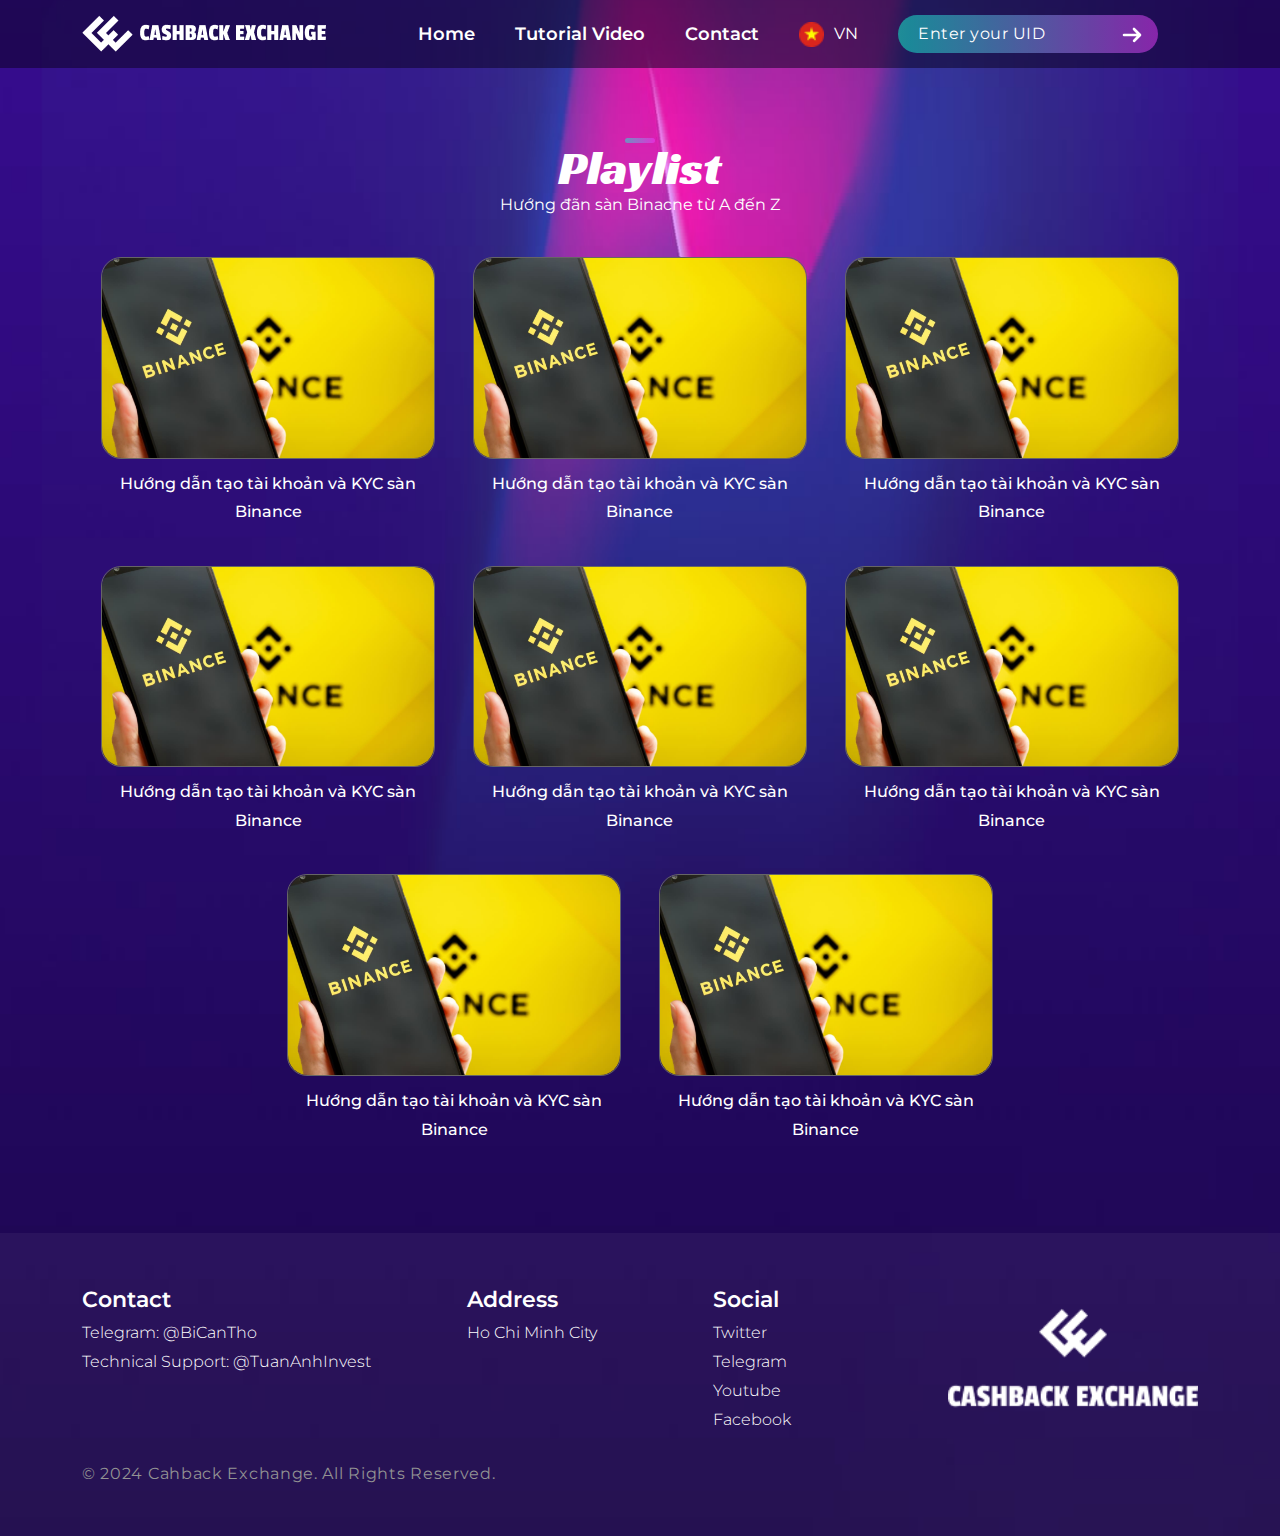
==== show-playlist.html @ 356c6196 "update 25.9" ====
<!DOCTYPE html>
<html lang="en">
  <head>
    <meta charset="UTF-8" />
    <meta name="viewport" content="width=device-width, initial-scale=1.0" />
    <link rel="stylesheet" href="./bootstrap/css/bootstrap.min.css" />
    <link rel="preconnect" href="https://fonts.googleapis.com" />
    <link rel="preconnect" href="https://fonts.gstatic.com" crossorigin />
    <link
      href="https://fonts.googleapis.com/css2?family=Inter:ital,opsz,wght@0,14..32,100..900;1,14..32,100..900&display=swap"
      rel="stylesheet"
    />
    <link rel="preconnect" href="https://fonts.googleapis.com" />
    <link rel="preconnect" href="https://fonts.gstatic.com" crossorigin />
    <link
      href="https://fonts.googleapis.com/css2?family=Montserrat:ital,wght@0,100..900;1,100..900&display=swap"
      rel="stylesheet"
    />
    <link rel="preconnect" href="https://fonts.googleapis.com" />
    <link rel="preconnect" href="https://fonts.gstatic.com" crossorigin />
    <link
      href="https://fonts.googleapis.com/css2?family=Montserrat:ital,wght@0,100..900;1,100..900&family=Racing+Sans+One&display=swap"
      rel="stylesheet"
    />
    <script src="https://cdnjs.cloudflare.com/ajax/libs/jquery/3.6.1/jquery.min.js"></script>
    <link rel="stylesheet" href="swiper/swiper-bundle.min.css" />
    <link rel="stylesheet" href="bootstrap/css/bootstrap.min.css" />
    <script src="bootstrap/js/bootstrap.min.js"></script>
    <link rel="stylesheet" href="./css/main.css" />
    <title>Document</title>
  </head>
  <body>
    <main>
      <!-- HEADER  -->
      <header>
        <div class="container">
          <div class="header-container d-flex justify-content-between">
            <div class="header-left">
              <div class="header-logo">
                <a href="">
                  <img src="./image/Logo.png" alt="" />
                </a>
              </div>
            </div>
            <div class="header-right d-flex">
              <ul class="d-none d-lg-flex header-menu">
                <li><a class="menu-item" href="">Home</a></li>
                <li><a class="menu-item" href="">Tutorial Video</a></li>
                <li><a class="menu-item" href="">Contact</a></li>
              </ul>
              <div class="language-switcher">
                <div
                  class="language"
                  id="vi-language"
                  onclick="switchLanguage('en')"
                >
                  <img src="image/VN.png" alt="Vietnamese Flag" />
                  <span>VN</span>
                </div>
                <div
                  class="language"
                  id="en-language"
                  onclick="switchLanguage('vi')"
                  style="display: none"
                >
                  <img src="image/EN.png" alt="English Flag" />
                  <span>EN</span>
                </div>
              </div>

              <div class="box-enter-id d-none d-lg-block position-relative">
                <div class="form-enter-id">
                  <input
                    type="text"
                    class="header-button"
                    placeholder="Enter your UID"
                  />
                  <button
                    class="position-absolute"
                    data-bs-toggle="modal"
                    data-bs-target="#popup-enter-your-id"
                    aria-controls="popup-enter-your-id"
                  >
                    <svg
                      fill="#fff"
                      width="20px"
                      height="20px"
                      viewBox="0 0 0.375 0.375"
                      xmlns="http://www.w3.org/2000/svg"
                      id="arrow"
                    >
                      <path
                        d="M0.207 0.057a0.025 0.025 0 0 1 0.035 0l0.113 0.113a0.025 0.025 0 0 1 0 0.035l-0.113 0.113a0.025 0.025 0 0 1 -0.035 -0.035L0.275 0.213H0.038a0.025 0.025 0 0 1 0 -0.05H0.275L0.207 0.093a0.025 0.025 0 0 1 0 -0.035"
                      />
                    </svg>
                  </button>
                </div>
              </div>
              <div class="header-action-group">
                <div
                  id="menu-mobile-btn"
                  class="d-block d-xl-none d-lg-none header-action-item"
                  type="button"
                  data-bs-toggle="offcanvas"
                  data-bs-target="#menu-mobile"
                  aria-controls="menu-mobile"
                >
                  <svg
                    fill="#fff"
                    width="20px"
                    height="20px"
                    viewBox="0 0 25.6 25.6"
                    xmlns="http://www.w3.org/2000/svg"
                  >
                    <path
                      d="M0.675 4.84c-0.205 -0.205 -0.305 -0.465 -0.305 -0.78s0.1 -0.575 0.305 -0.78S1.14 2.975 1.455 2.975h22.81c0.315 0 0.575 0.1 0.78 0.305s0.305 0.465 0.305 0.78 -0.1 0.575 -0.305 0.78 -0.465 0.305 -0.78 0.305H1.455c-0.315 0 -0.575 -0.1 -0.78 -0.305m24.37 7.13c0.205 0.205 0.305 0.465 0.305 0.78s-0.1 0.575 -0.305 0.78 -0.465 0.305 -0.78 0.305H1.455c-0.315 0 -0.575 -0.1 -0.78 -0.305S0.37 13.065 0.37 12.75s0.1 -0.575 0.305 -0.78 0.465 -0.305 0.78 -0.305h22.81c0.315 0 0.575 0.1 0.78 0.305m0 8.685c0.205 0.205 0.305 0.465 0.305 0.78s-0.1 0.575 -0.305 0.78 -0.465 0.305 -0.78 0.305H1.455c-0.315 0 -0.575 -0.1 -0.78 -0.305S0.37 21.75 0.37 21.435s0.1 -0.575 0.305 -0.78S1.14 20.35 1.455 20.35h22.81c0.315 0 0.575 0.105 0.78 0.305"
                    />
                  </svg>
                </div>
              </div>
            </div>
          </div>
          <div
            class="offcanvas offcanvas-start"
            tabindex="-1"
            id="menu-mobile"
            aria-labelledby="menu-mobileLabel"
          >
            <div class="offcanvas-body">
              <button
                type="button"
                class="btn-close"
                data-bs-dismiss="offcanvas"
                aria-label="Close"
              >
                <svg
                  width="20px"
                  height="20px"
                  viewBox="0 0 0.4 0.4"
                  xmlns="http://www.w3.org/2000/svg"
                >
                  <path
                    fill="#fff"
                    fill-rule="evenodd"
                    d="M0.282 0.082a0.025 0.025 0 1 1 0.035 0.035L0.235 0.2l0.082 0.082a0.025 0.025 0 0 1 -0.035 0.035L0.2 0.235l-0.082 0.082a0.025 0.025 0 0 1 -0.035 -0.035L0.165 0.2 0.082 0.118a0.025 0.025 0 0 1 0.035 -0.035L0.2 0.165z"
                  />
                </svg>
              </button>
              <nav class="header-nav-mobile">
                <ul class="header-menu">
                  <li><a class="menu-item" href="">Home</a></li>
                  <li><a class="menu-item" href="">Tutorial Video</a></li>
                  <li><a class="menu-item" href="">Contact</a></li>
                </ul>
              </nav>
              <div class="d-lg-none d-flex position-relative box-enter-id">
                <div class="form-enter-id">
                  <input
                    type="text"
                    class="header-button position-absolute"
                    placeholder="Enter your UID"
                  />
                  <button
                    class="position-absolute"
                    data-bs-toggle="modal"
                    data-bs-target="#popup-enter-your-id"
                    aria-controls="popup-enter-your-id"
                  >
                    <svg
                      fill="#fff"
                      width="20px"
                      height="20px"
                      viewBox="0 0 0.375 0.375"
                      xmlns="http://www.w3.org/2000/svg"
                      id="arrow"
                    >
                      <path
                        d="M0.207 0.057a0.025 0.025 0 0 1 0.035 0l0.113 0.113a0.025 0.025 0 0 1 0 0.035l-0.113 0.113a0.025 0.025 0 0 1 -0.035 -0.035L0.275 0.213H0.038a0.025 0.025 0 0 1 0 -0.05H0.275L0.207 0.093a0.025 0.025 0 0 1 0 -0.035"
                      />
                    </svg>
                  </button>
                </div>
              </div>
            </div>
          </div>
        </div>
      </header>

      <section class="show-play-list service play-list">
        <div class="container">
          <div class="service-title">
            <div class="line"></div>
            <div class="title">Playlist</div>
            <div class="title-bottom">Hướng đãn sàn Binacne từ A đến Z</div>
          </div>
          <div class="show-play-list-content play-list-content">
            <div class="item-content">
                <div class="box-img">
                    <a href="">
                        <img src="./image/Binance-11-1.jpg" alt="">
                    </a>
                </div>
                <div class="box-title">
                    <div class="title">
                        <a href="">Hướng dẫn tạo tài khoản và KYC sàn Binance</a>
                    </div>
                </div>
            </div>
            <div class="item-content">
                <div class="box-img">
                    <a href="">
                        <img src="./image/Binance-11-1.jpg" alt="">
                    </a>
                </div>
                <div class="box-title">
                    <div class="title">
                        <a href="">Hướng dẫn tạo tài khoản và KYC sàn Binance</a>
                    </div>
                </div>
            </div>
            <div class="item-content">
                <div class="box-img">
                    <a href="">
                        <img src="./image/Binance-11-1.jpg" alt="">
                    </a>
                </div>
                <div class="box-title">
                    <div class="title">
                        <a href="">Hướng dẫn tạo tài khoản và KYC sàn Binance</a>
                    </div>
                </div>
            </div>
            <div class="item-content">
                <div class="box-img">
                    <a href="">
                        <img src="./image/Binance-11-1.jpg" alt="">
                    </a>
                </div>
                <div class="box-title">
                    <div class="title">
                        <a href="">Hướng dẫn tạo tài khoản và KYC sàn Binance</a>
                    </div>
                </div>
            </div>
            <div class="item-content">
                <div class="box-img">
                    <a href="">
                        <img src="./image/Binance-11-1.jpg" alt="">
                    </a>
                </div>
                <div class="box-title">
                    <div class="title">
                        <a href="">Hướng dẫn tạo tài khoản và KYC sàn Binance</a>
                    </div>
                </div>
            </div>
            <div class="item-content">
                <div class="box-img">
                    <a href="">
                        <img src="./image/Binance-11-1.jpg" alt="">
                    </a>
                </div>
                <div class="box-title">
                    <div class="title">
                        <a href="">Hướng dẫn tạo tài khoản và KYC sàn Binance</a>
                    </div>
                </div>
            </div>
            <div class="item-content">
                <div class="box-img">
                    <a href="">
                        <img src="./image/Binance-11-1.jpg" alt="">
                    </a>
                </div>
                <div class="box-title">
                    <div class="title">
                        <a href="">Hướng dẫn tạo tài khoản và KYC sàn Binance</a>
                    </div>
                </div>
            </div>
            <div class="item-content">
                <div class="box-img">
                    <a href="">
                        <img src="./image/Binance-11-1.jpg" alt="">
                    </a>
                </div>
                <div class="box-title">
                    <div class="title">
                        <a href="">Hướng dẫn tạo tài khoản và KYC sàn Binance</a>
                    </div>
                </div>
            </div>
          </div>
        </div>
      </section>

      <!-- MODAL ENTER YOUR ID -->
      <section
        class="modal fade popup-enter"
        id="popup-enter-your-id"
        tabindex="-1"
        aria-hidden="true"
      >
        <div class="container">
          <div class="modal-dialog">
            <div class="modal-content popup-enter-modal">
              <button
                type="button"
                class="btn-close popup-enter-close"
                data-bs-dismiss="modal"
                aria-label="Close"
              >
                <svg
                  fill="#fff"
                  width="30px"
                  height="30px"
                  viewBox="-0.131 0 0.712 0.712"
                  xmlns="http://www.w3.org/2000/svg"
                  class="cf-icon-svg"
                >
                  <path
                    d="M0.427 0.512a0.039 0.039 0 0 1 -0.055 0.054L0.225 0.419 0.078 0.566A0.039 0.039 0 1 1 0.022 0.512L0.17 0.364 0.022 0.217A0.039 0.039 0 1 1 0.078 0.162L0.225 0.31 0.372 0.164a0.039 0.039 0 0 1 0.055 0.055L0.28 0.364z"
                  />
                </svg>
              </button>
              <div class="popup-enter-container">
                <!-- <iframe width="560" height="315" src="https://www.youtube.com/embed/iw-a-ywJzew?si=08yzAR2I8R-OphIS" title="YouTube video player" frameborder="0" allow="accelerometer; autoplay; clipboard-write; encrypted-media; gyroscope; picture-in-picture; web-share" referrerpolicy="strict-origin-when-cross-origin" allowfullscreen></iframe> -->
                <div class="popup-title">Your commission</div>
                <div class="popup-enter-content">
                  <div class="content-left">
                    <div class="content-img">
                      <img src="./image/Group 1306 (7).png" alt="" />
                    </div>
                    <a href="">Join Premium</a>
                  </div>
                  <div class="content-right">
                    <div class="item-right">
                      <div class="title">UID:</div>
                      <div class="content">154648844</div>
                    </div>
                    <div class="item-right">
                      <div class="title">Exchange:</div>
                      <div class="content">BINANCE</div>
                    </div>
                    <div class="item-right">
                      <div class="title">Your trading volume today:</div>
                      <div class="content">$1.568.122</div>
                    </div>
                    <div class="item-right">
                      <div class="title">Your trading volume this month:</div>
                      <div class="content">$15.065.245</div>
                    </div>
                    <div class="item-right">
                      <div class="title">
                        Commission amount you receive today:
                      </div>
                      <div class="content">$124,15</div>
                    </div>
                    <div class="item-right">
                      <div class="title">
                        The amount of commission you receive this month:
                      </div>
                      <div class="content">$1.264,35</div>
                    </div>
                  </div>
                </div>
              </div>
            </div>
          </div>
        </div>
      </section>

      <!-- FOOTER  -->
      <footer>
        <div class="container">
          <div class="footer-container">
            <div class="footer-left">
              <div class="footer-info">
                <div class="footer-item footer-contact">
                  <div class="title">Contact</div>
                  <ul>
                    <li>Telegram: <a href="">@BiCanTho</a></li>
                    <li>Technical Support: <a href="">@TuanAnhInvest</a></li>
                  </ul>
                </div>
                <div class="footer-item footer-address">
                  <div class="title">Address</div>
                  <ul>
                    <li>Ho Chi Minh City</li>
                  </ul>
                </div>
                <div class="footer-item footer-social">
                  <div class="title">Social</div>
                  <ul>
                    <li><a href="">Twitter</a></li>
                    <li><a href="">Telegram</a></li>
                    <li><a href="">Youtube</a></li>
                    <li><a href="">Facebook</a></li>
                  </ul>
                </div>
              </div>
              <div class="footer-bottom">
                <div class="rights">
                  © 2024 Cahback Exchange. All Rights Reserved.
                </div>
              </div>
            </div>
            <div class="footer-logo">
              <a href="">
                <img src="./image/Logo Wrapper.png" alt="" />
              </a>
            </div>
          </div>
        </div>
      </footer>
    </main>

    <!-- <script src="https://cdn.jsdelivr.net/npm/swiper@10/swiper-bundle.min.js"></script> -->
    <script src="swiper/swiper-bundle.min.js"></script>
    <script src="./js/main.js"></script>
  </body>
</html>
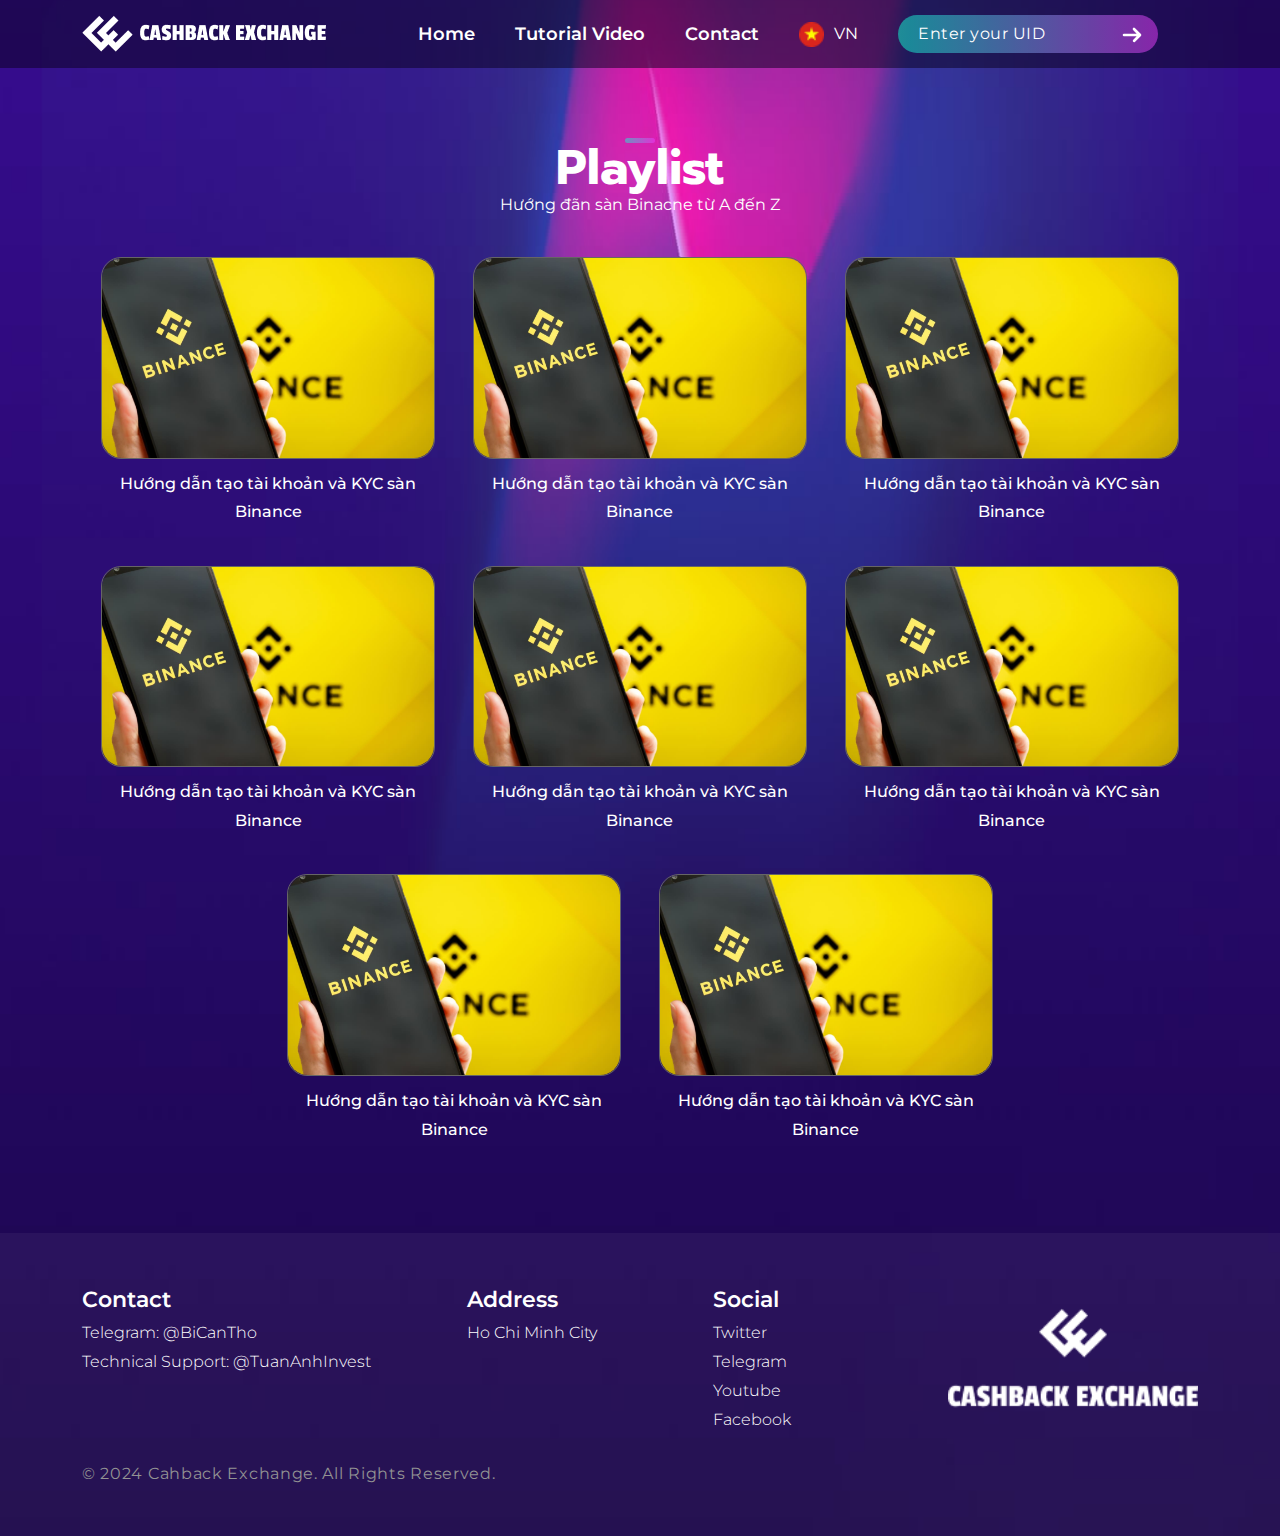
==== commit 524dd8ad: "update font text" ====
--- a/show-playlist.html
+++ b/show-playlist.html
@@ -19,7 +19,7 @@
     <link rel="preconnect" href="https://fonts.googleapis.com" />
     <link rel="preconnect" href="https://fonts.gstatic.com" crossorigin />
     <link
-      href="https://fonts.googleapis.com/css2?family=Montserrat:ital,wght@0,100..900;1,100..900&family=Racing+Sans+One&display=swap"
+      href="https://fonts.googleapis.com/css2?family=Prompt:ital,wght@0,100;0,200;0,300;0,400;0,500;0,600;0,700;0,800;0,900;1,100;1,200;1,300;1,400;1,500;1,600;1,700;1,800;1,900&family=Sigmar&display=swap"
       rel="stylesheet"
     />
     <script src="https://cdnjs.cloudflare.com/ajax/libs/jquery/3.6.1/jquery.min.js"></script>
@@ -195,100 +195,100 @@
           </div>
           <div class="show-play-list-content play-list-content">
             <div class="item-content">
-                <div class="box-img">
-                    <a href="">
-                        <img src="./image/Binance-11-1.jpg" alt="">
-                    </a>
-                </div>
-                <div class="box-title">
-                    <div class="title">
-                        <a href="">Hướng dẫn tạo tài khoản và KYC sàn Binance</a>
-                    </div>
-                </div>
-            </div>
-            <div class="item-content">
-                <div class="box-img">
-                    <a href="">
-                        <img src="./image/Binance-11-1.jpg" alt="">
-                    </a>
-                </div>
-                <div class="box-title">
-                    <div class="title">
-                        <a href="">Hướng dẫn tạo tài khoản và KYC sàn Binance</a>
-                    </div>
-                </div>
-            </div>
-            <div class="item-content">
-                <div class="box-img">
-                    <a href="">
-                        <img src="./image/Binance-11-1.jpg" alt="">
-                    </a>
-                </div>
-                <div class="box-title">
-                    <div class="title">
-                        <a href="">Hướng dẫn tạo tài khoản và KYC sàn Binance</a>
-                    </div>
-                </div>
-            </div>
-            <div class="item-content">
-                <div class="box-img">
-                    <a href="">
-                        <img src="./image/Binance-11-1.jpg" alt="">
-                    </a>
-                </div>
-                <div class="box-title">
-                    <div class="title">
-                        <a href="">Hướng dẫn tạo tài khoản và KYC sàn Binance</a>
-                    </div>
-                </div>
-            </div>
-            <div class="item-content">
-                <div class="box-img">
-                    <a href="">
-                        <img src="./image/Binance-11-1.jpg" alt="">
-                    </a>
-                </div>
-                <div class="box-title">
-                    <div class="title">
-                        <a href="">Hướng dẫn tạo tài khoản và KYC sàn Binance</a>
-                    </div>
-                </div>
-            </div>
-            <div class="item-content">
-                <div class="box-img">
-                    <a href="">
-                        <img src="./image/Binance-11-1.jpg" alt="">
-                    </a>
-                </div>
-                <div class="box-title">
-                    <div class="title">
-                        <a href="">Hướng dẫn tạo tài khoản và KYC sàn Binance</a>
-                    </div>
-                </div>
-            </div>
-            <div class="item-content">
-                <div class="box-img">
-                    <a href="">
-                        <img src="./image/Binance-11-1.jpg" alt="">
-                    </a>
-                </div>
-                <div class="box-title">
-                    <div class="title">
-                        <a href="">Hướng dẫn tạo tài khoản và KYC sàn Binance</a>
-                    </div>
-                </div>
-            </div>
-            <div class="item-content">
-                <div class="box-img">
-                    <a href="">
-                        <img src="./image/Binance-11-1.jpg" alt="">
-                    </a>
-                </div>
-                <div class="box-title">
-                    <div class="title">
-                        <a href="">Hướng dẫn tạo tài khoản và KYC sàn Binance</a>
-                    </div>
-                </div>
+              <div class="box-img">
+                <a href="">
+                  <img src="./image/Binance-11-1.jpg" alt="" />
+                </a>
+              </div>
+              <div class="box-title">
+                <div class="title">
+                  <a href="">Hướng dẫn tạo tài khoản và KYC sàn Binance</a>
+                </div>
+              </div>
+            </div>
+            <div class="item-content">
+              <div class="box-img">
+                <a href="">
+                  <img src="./image/Binance-11-1.jpg" alt="" />
+                </a>
+              </div>
+              <div class="box-title">
+                <div class="title">
+                  <a href="">Hướng dẫn tạo tài khoản và KYC sàn Binance</a>
+                </div>
+              </div>
+            </div>
+            <div class="item-content">
+              <div class="box-img">
+                <a href="">
+                  <img src="./image/Binance-11-1.jpg" alt="" />
+                </a>
+              </div>
+              <div class="box-title">
+                <div class="title">
+                  <a href="">Hướng dẫn tạo tài khoản và KYC sàn Binance</a>
+                </div>
+              </div>
+            </div>
+            <div class="item-content">
+              <div class="box-img">
+                <a href="">
+                  <img src="./image/Binance-11-1.jpg" alt="" />
+                </a>
+              </div>
+              <div class="box-title">
+                <div class="title">
+                  <a href="">Hướng dẫn tạo tài khoản và KYC sàn Binance</a>
+                </div>
+              </div>
+            </div>
+            <div class="item-content">
+              <div class="box-img">
+                <a href="">
+                  <img src="./image/Binance-11-1.jpg" alt="" />
+                </a>
+              </div>
+              <div class="box-title">
+                <div class="title">
+                  <a href="">Hướng dẫn tạo tài khoản và KYC sàn Binance</a>
+                </div>
+              </div>
+            </div>
+            <div class="item-content">
+              <div class="box-img">
+                <a href="">
+                  <img src="./image/Binance-11-1.jpg" alt="" />
+                </a>
+              </div>
+              <div class="box-title">
+                <div class="title">
+                  <a href="">Hướng dẫn tạo tài khoản và KYC sàn Binance</a>
+                </div>
+              </div>
+            </div>
+            <div class="item-content">
+              <div class="box-img">
+                <a href="">
+                  <img src="./image/Binance-11-1.jpg" alt="" />
+                </a>
+              </div>
+              <div class="box-title">
+                <div class="title">
+                  <a href="">Hướng dẫn tạo tài khoản và KYC sàn Binance</a>
+                </div>
+              </div>
+            </div>
+            <div class="item-content">
+              <div class="box-img">
+                <a href="">
+                  <img src="./image/Binance-11-1.jpg" alt="" />
+                </a>
+              </div>
+              <div class="box-title">
+                <div class="title">
+                  <a href="">Hướng dẫn tạo tài khoản và KYC sàn Binance</a>
+                </div>
+              </div>
             </div>
           </div>
         </div>
--- a/css/main.css
+++ b/css/main.css
@@ -245,8 +245,8 @@
   margin-top: 30px;
 }
 .banner-home .banner-title {
-  font-family: "Racing Sans One", sans-serif;
-  font-weight: 400;
+  font-family: "Prompt", sans-serif;
+  font-weight: 800;
   font-style: normal;
   font-size: 35px;
   text-align: center;
@@ -393,9 +393,11 @@
   .platform-item
   .platform-content
   .title {
-  font-family: "Racing Sans One", sans-serif;
-  font-size: 36px;
-  text-align: center;
+    font-family: "Prompt", sans-serif;
+    font-size: 34px;
+    text-align: center;
+    font-weight: 500;
+    margin: 10px 5px;
 }
 .trading-platform
   .trading-platform-container
@@ -519,8 +521,9 @@
 }
 .service .service-title .title {
   font-size: 38px;
-  font-family: "Racing Sans One", sans-serif;
+  font-family: "Prompt", sans-serif;
   line-height: 50px;
+  font-weight: 700;
 }
 .service .service-banner {
   display: flex;
@@ -544,7 +547,7 @@
 .service .service-banner .banner-content .title {
   font-size: 20px;
   line-height: 160%;
-  font-family: "Inter", sans-serif;
+  font-family: "Prompt", sans-serif;
   letter-spacing: 1px;
   font-weight: 700;
 }
@@ -902,7 +905,7 @@
   background: transparent;
 }
 .popup-enter .popup-enter-container .popup-title {
-  font-family: "Racing Sans One", sans-serif;
+  font-family: "Prompt", sans-serif;
   text-align: center;
   font-size: 32px;
 }
@@ -933,7 +936,7 @@
   display: block;
   margin-top: 20px;
   padding: 3px;
-  font-family: "Racing Sans One", sans-serif;
+  font-family: "Prompt", sans-serif;
   font-size: 20px;
   text-align: center;
   border-radius: 20px;
